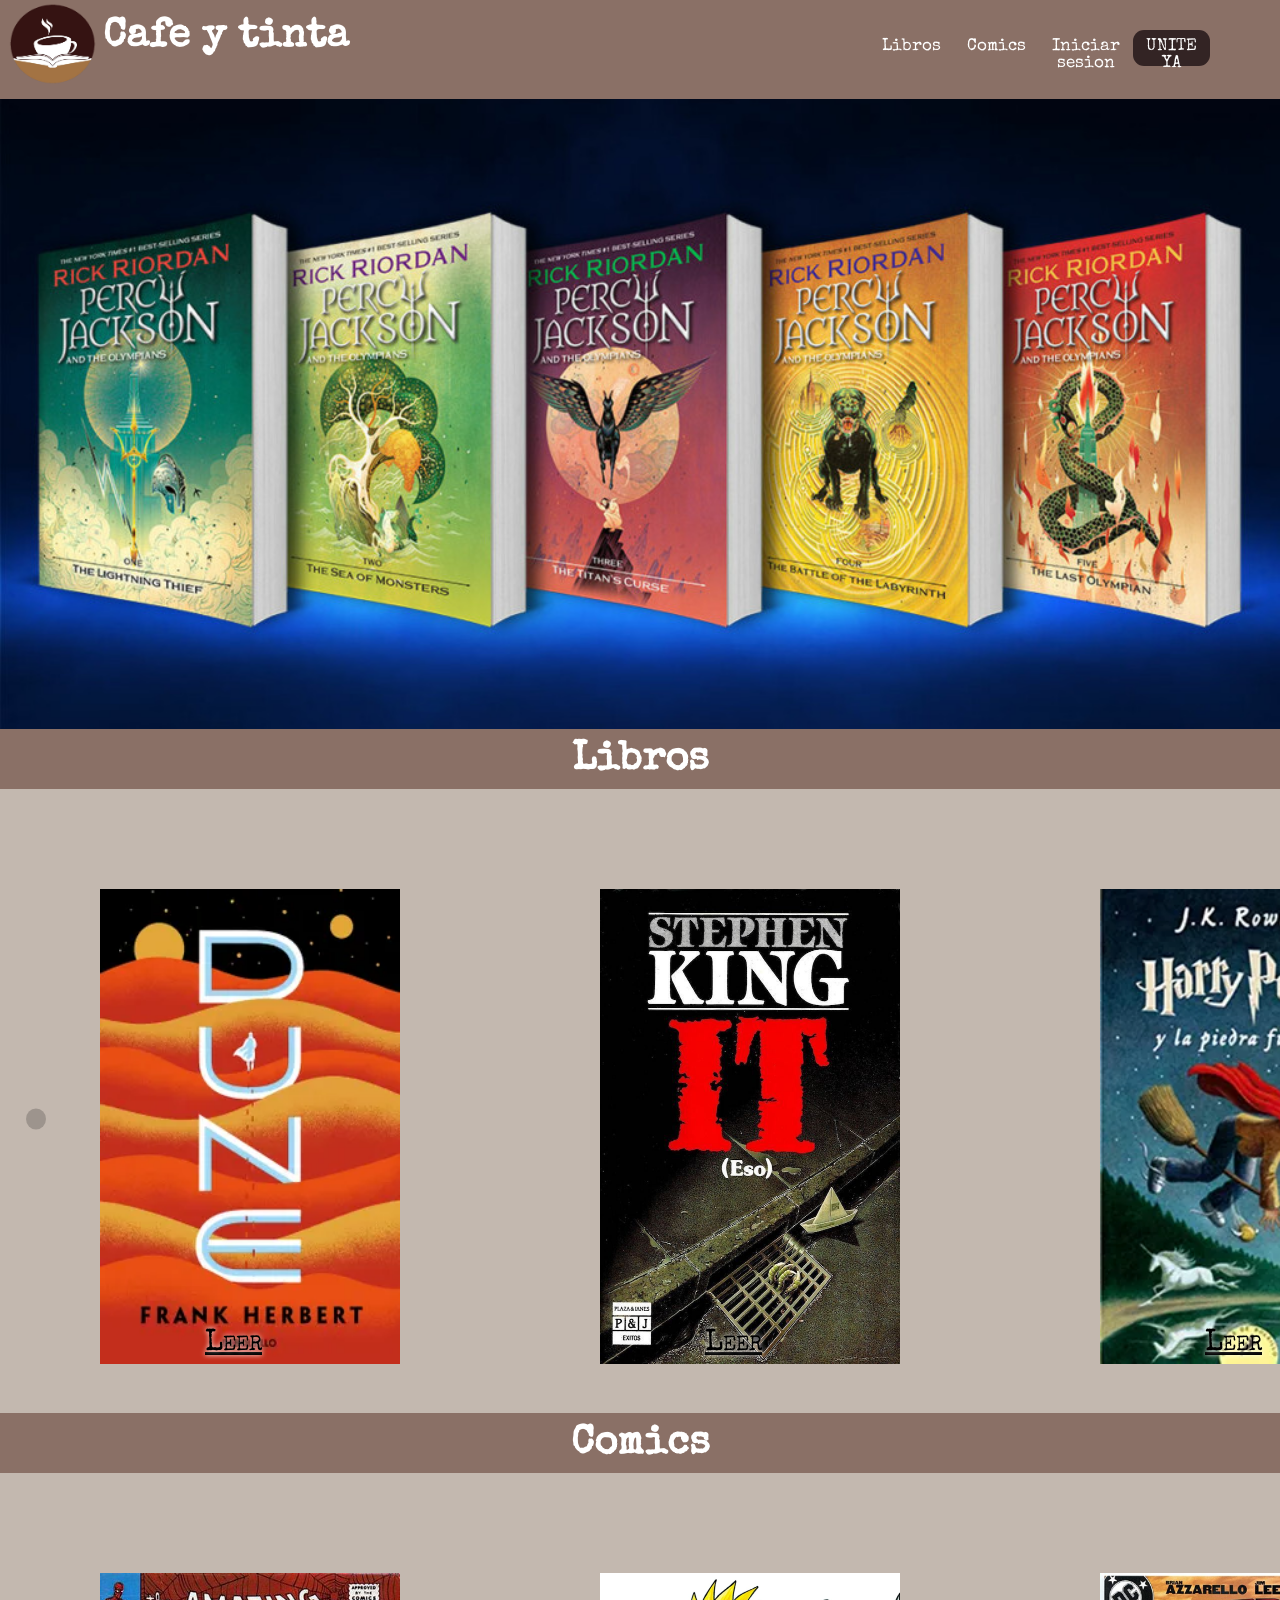
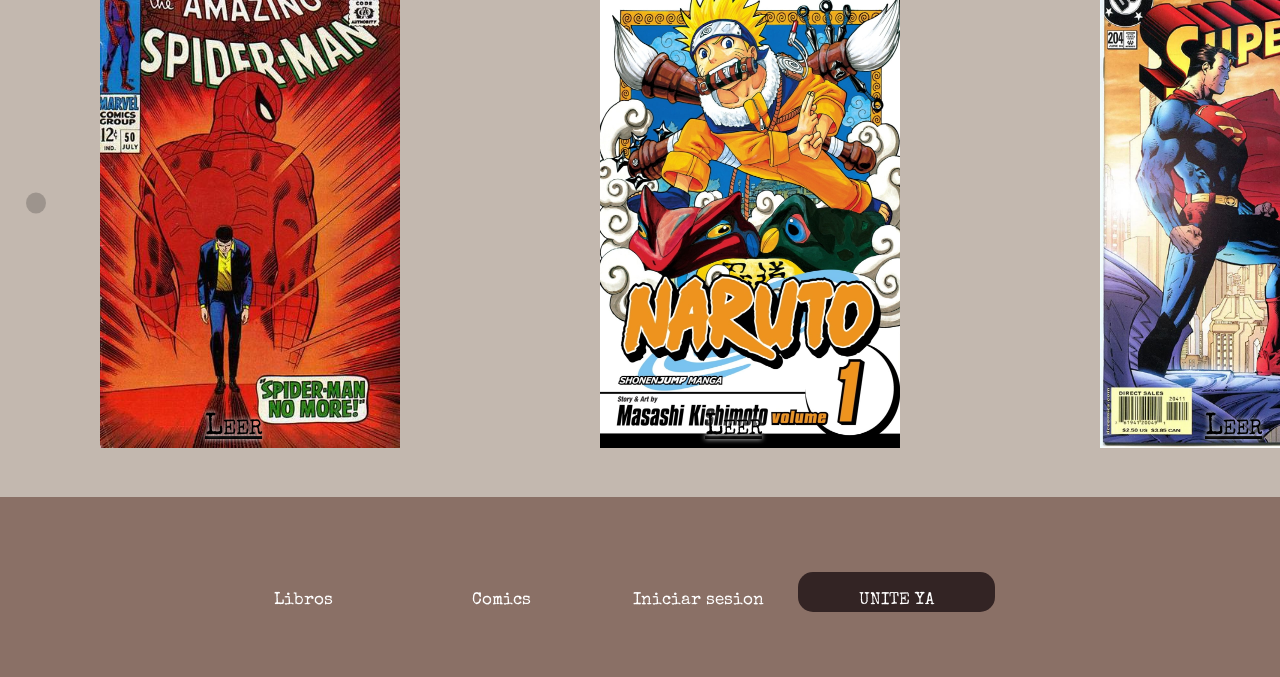
==== index.html @ 0d06a0c1 "first commit" ====
<!DOCTYPE html>
<html lang="en">

<head>
    <meta charset="UTF-8">
    <meta name="viewport" content="width=device-width, initial-scale=1.0">
    <link rel="shortcut icon" href="favicon.ico" type="image/x-icon">
    <link rel="stylesheet" href="./Css/Style.css">
    <link rel="stylesheet" href="./Css/Style-Carousel.css">
    <title>Cafe y Tinta</title>
</head>

<body>

    <div class= "grid-container">
        <div class="Header"> 
            <div class="logo">
                <img src="./Assets/img/Logo 2.png" alt="">
                <h2> Cafe y tinta</h2>
            </div>
            <nav class="Botones">
                <a href=""> Libros</a>
                <a href="">Comics</a>
                <a href="">Iniciar sesion</a>
                <a class="Registro" href="./Pages/Registro.html"> UNITE YA</a>
            </nav>
        </div>
        <div class="Main"> 
            <div class="container-carousel">
                <div class="carruseles" id="slider">
                    <section class="slider-section">
                        <img src="./Assets/img/percy-jackson-1024x576.jpg">
                    </section>
                    <section class="slider-section">
                        <img src="./Assets/img/cubiertasamazon.webp">
                    </section>
                    <section class="slider-section">
                        <img src="./Assets/img/D_NQ_NP_926546-MLU52232679884_112022-W.jpg">
                    </section>
                   
                </div>
                <div class="btn-left"><i class='bx bx-chevron-left'></i></div>
                <div class="btn-right"><i class='bx bx-chevron-right'></i></div>
            </div>        
        </div>
        <div class="Libros">
            <h2>Libros</h2>
            <div class="container-carousel2">
                <div class="carruseles2" id="slider2">
                    <section class="slider-section2">
                        <img src="./Assets/img/1.webp">
                        <section class="slider-title2"></section>
                        <a href="">Leer</a>
                        </section>
                    </section>
                    
                    <section class="slider-section2">
                        <img src="./Assets/img/2.jpg">
                        <section class="slider-title2"></section>
                        <a href="">Leer</a>
                        </section>
                    </section>
                    <section class="slider-section2">
                        <img src="./Assets/img/3.webp">
                        <section class="slider-title2"></section>
                        <a href="">Leer</a>
                        </section>
                    </section>
                    <section class="slider-section2">
                        <img src="./Assets/img/4.webp">
                        <section class="slider-title2"></section>
                        <a href="">Leer</a>
                        </section>
                    </section>
                    <section class="slider-section2">
                        <img src="./Assets/img/5.png">
                        <section class="slider-title2"></section>
                        <a href="">Leer</a>
                        </section>
                    </section>
                    <section class="slider-section2">
                        <img src="./Assets/img/6.webp">
                        <section class="slider-title2"></section>
                        <a href="">Leer</a>
                        </section>
                    </section>
                    <section class="slider-section2">
                        <img src="./Assets/img/7.webp">
                        <section class="slider-title2"></section>
                        <a href="">Leer</a>
                        </section>
                    </section>
                    <section class="slider-section2">
                        <img src="./Assets/img/8.jpg">
                        <section class="slider-title2"></section>
                        <a href="">Leer</a>
                        </section>
                    </section>
                    <section class="slider-section2">
                        <img src="./Assets/img/9.webp">   
                        <section class="slider-title2"></section>
                        <a href="">Leer</a>
                        </section>
                    </section>
                    <section class="slider-section2">
                        <img src="./Assets/img/10.webp">
                        <section class="slider-title2"></section>
                        <a href="">Leer</a>
                        </section>
                    </section>
                </div>
                <div class="btn-left2"></i></div>
                <div class="btn-right2"></i></div>
            </div>
        </div>
        <div class="Comics">
            <h2>Comics</h2>
            <div class="container-carousel2">
                <div class="carruseles2" id="slider2">
                    <section class="slider-section2">
                        <img src="./Assets/img/C1.jpg">
                        <section class="slider-title2"></section>
                        <a href="">Leer</a>
                        </section>
                    </section>
                    
                    <section class="slider-section2">
                        <img src="./Assets/img/C2.jpg">
                        <section class="slider-title2"></section>
                        <a href="">Leer</a>
                        </section>
                    </section>
                    <section class="slider-section2">
                        <img src="./Assets/img/C3.jpg">
                        <section class="slider-title2"></section>
                        <a href="">Leer</a>
                        </section>
                    </section>
                    <section class="slider-section2">
                        <img src="./Assets/img/C4.png">
                        <section class="slider-title2"></section>
                        <a href="">Leer</a>
                        </section>
                    </section>
                    <section class="slider-section2">
                        <img src="./Assets/img/C5.jpg">
                        <section class="slider-title2"></section>
                        <a href="">Leer</a>
                        </section>
                    </section>
                    <section class="slider-section2">
                        <img src="./Assets/img/6.webp">
                        <section class="slider-title2"></section>
                        <a href="">Leer</a>
                        </section>
                    </section>
                </div>
                <div class="btn-left2"></i></div>
                <div class="btn-right2"></i></div>
            </div>
        </div>
        <div class="Footer">
            <nav class="BotonesFooter">
                <a href=""> Libros</a>
                <a href="">Comics</a>
                <a href="">Iniciar sesion</a>               
                <a class="Registro" href="./Pages/log in.html"> UNITE YA</a>
            </nav>
        </div>


    </div>
    <footer>
        <section class=""></section>
    </footer>

    <script src="./Js/script.js"></script>
    <script src="./Js/script2.js"></script>
</body>

</html>
---- Css/Style.css ----
@import url('https://fonts.googleapis.com/css2?family=Special+Elite&display=swap');
 


* {
    padding: 0;
    margin: 0;
    width: 99%;
    box-sizing: border-box;
    }

:root{
    --Separadores: rgb(138, 112, 102);
    --Titulos:rgb(51, 36, 36);
    --Letra: white;
    --BgColor: rgb(195, 184, 175);
}



body{
    font-family:'Special Elite';
    overflow-x: hidden;
}

.grid-container {
    padding: -1px;
    display: grid;
    background-color:var(--BgColor);    
    grid-template-areas: 'Header'
                         'main'
                         'libros'
                         'comics'
                         'footer';
   
 }
.Header{
    position: relative;
    grid-area: 'Header';
    height: 11lvh;
    background-color: var(--Separadores);
    background-image: url(https://besthqwallpapers.com/Uploads/9-11-2019/110636/thumb2-brown-paper-texture-4k-brown-crumpled-paper-macro-brown-paper.jpg);
    width: 100%;
    display: flex;
    justify-content: space-between;
    & .logo {
        
        
        & img {
            height: 5.5em;
            vertical-align: middle;
            margin-left: 0.5em;
            padding: 3px 1px;
            width: 10vh;}
   
        & h2 {
        font-size: 2.5em;
        color: var(--Letra);
        display: inline-block;
        width: 30vw;}}
    }
    .Botones{
        display: flex;
        justify-content: space-between;
        padding: 30px 70px;
        width: 50%;
        font-size: 17px;
         & a{
            text-decoration: none;
            color: var(--Letra);
            text-align: center;
            border-radius: 11px;
            padding: 8px 13px;
            margin-bottom: 3px;

         }
        .Registro{ background-color: var(--Titulos);
            background-image: url(https://www.todofondos.net/wp-content/uploads/wallpaper-textura-de-papel-de-grunge-scaled.jpg);
    
            color: var(--Letra);
           }
        }

        & a:hover{
            color: var(--Titulos); 
            transform: translate(0,-10%);
            transition: .5s ease;
        }
        .Registro:hover{
            background-color: var(--Letra);
            background-image: url(https://plus.unsplash.com/premium_photo-1675695700239-44153e6bf430?ixlib=rb-4.0.3&ixid=M3wxMjA3fDB8MHxzZWFyY2h8MXx8dGV4dHVyYSUyMGRlJTIwcGFwZWx8ZW58MHx8MHx8fDA%3D&w=1000&q=80);
            color: var(--Titulos);
            transform: translate(0,-10%);
            transition: .5s ease;
        }

 

.Main{grid-area:'main';
    height: 70vh;
    width: 100%;
    display: flex;
    align-items: center;
    justify-content: center;
    background-color: var(--BgColor);
    

    
}


.Libros{grid-area:'libros';
    background-color:var(--BgColor);
    background-image: url(https://plus.unsplash.com/premium_photo-1675695700239-44153e6bf430?ixlib=rb-4.0.3&ixid=M3wxMjA3fDB8MHxzZWFyY2h8MXx8dGV4dHVyYSUyMGRlJTIwcGFwZWx8ZW58MHx8MHx8fDA%3D&w=1000&q=80);
    height: 76lvh;
    width: 100%;
    & h2{
        text-decoration: none;
        color: var(--Letra);
        text-align: center;
        font-size: 40px;
        padding-top: 12px;
        width: 100%;
        background-image: url(https://besthqwallpapers.com/Uploads/9-11-2019/110636/thumb2-brown-paper-texture-4k-brown-crumpled-paper-macro-brown-paper.jpg);
        height: 60px ;
        vertical-align: middle;
        background-color: var(--Separadores);}
        & h2:hover{color: var(--Letra);
            transition: .5s ease;
    }

    .Carrusel{
        vertical-align: middle;
        display: flex;
        flex-wrap: nowrap;
        overflow: scroll;
        width: 100lvw;
    }

    .elemento{
        flex: 1 0 auto;
        margin: 5lvh 50px;
        background-color: rgb(255, 255, 255);
        width: 20lvw;
        height: 60lvh;
    }

}
.Comics{grid-area:'comics';
    background-color:var(--BgColor);
    background-image: url(https://plus.unsplash.com/premium_photo-1675695700239-44153e6bf430?ixlib=rb-4.0.3&ixid=M3wxMjA3fDB8MHxzZWFyY2h8MXx8dGV4dHVyYSUyMGRlJTIwcGFwZWx8ZW58MHx8MHx8fDA%3D&w=1000&q=80);
    height: 76lvh;
    width: 100vw;

    & h2{
        text-decoration: none;
        color: var(--Letra);
        text-align: center;
        font-size: 40px;
        padding-top: 12px;
        width: 100%;
        background-image: url(https://besthqwallpapers.com/Uploads/9-11-2019/110636/thumb2-brown-paper-texture-4k-brown-crumpled-paper-macro-brown-paper.jpg);
        height: 60px ;
        vertical-align: middle;
        background-color: var(--Separadores);}
        & h2:hover{color: var(--Letra);
            transition: .5s ease;
    }

    .Carrusel{
        vertical-align: middle;
        display: flex;
        flex-wrap: nowrap;
        overflow: scroll;
        width: 100lvw;
    }

    .elemento{
        flex: 1 0 auto;
        margin: 5lvh 50px;
        background-color: rgb(255, 255, 255);
        width: 20lvw;
        height: 60lvh;
    }
}
.Footer{grid-area:'footer';
    background-color: var(--Separadores);
    background-image: url(https://besthqwallpapers.com/Uploads/9-11-2019/110636/thumb2-brown-paper-texture-4k-brown-crumpled-paper-macro-brown-paper.jpg);
    height: 20lvh;
    width: 100%;
    position: relative;
    display: flex;
    justify-content: space-between;
    padding-left: 15%;
    .BotonesFooter{
        display: flex;
        justify-content: space-between;
        padding: 75px 13px;
        width: 75%;
        font-size: 17px;
        & a {
            text-decoration: none;
            color: var(--Letra);
            text-align: center;
            border-radius: 15px;
            padding: 20px;
         }
        .Registro{ background-color: var(--Titulos);
            color: var(--Letra);
           }
        }

        & a:hover{
            color: var(--Titulos); 
            transform: translate(0,-10%);
            transition: .5s ease;
        }
        .Registro:hover{
            background-color: var(--Letra);
            color: var(--Titulos);
            transform: translate(0,-10%);
            transition: .5s ease;
        }

}
---- Css/Style-Carousel.css ----
.container-carousel {
    position: relative;
    width: 100%;
    height: 100%;
    background-color: #e0e0e0;
    overflow: hidden;
  
}

.carruseles {
    width: 300%;
    height: 100%;
    display: flex;

}

.slider-section {
    width: calc(100% / 3);
    height: 100%;
}

.slider-section img {
    width: 100%;
    height: 100%;
    object-fit: cover;
}

.btn-left,
.btn-right {
    display: flex;
    width: 15px;
    height: 15px;
    position: absolute;
    top: 50%;
    font-size: 1.5rem;
    background-color: transparent;
    border-radius: 50%;
    padding: 5px;
    font-weight: 600;
    cursor: pointer;
    color: #ffffff81;
    transform: translate(0,-50%);
    transition: .5s ease;
    user-select: none;
}

.btn-left:hover,
.btn-right:hover {
    background-color: #333333d4;
    color: #fff;
}

.btn-left {
    left: 10px;
}

.btn-right {
    right: 10px;
}


/* -------------------------------*/
.container-carousel2 {
    position: relative;
    width: 500px;
    height: 300px;
    
  
}

.carruseles2 {
    width: 1000%;
    height: 100%;
    display: flex;

}

.slider-section2 {
    width: calc(100% / 10);
    height: 100%;
    & a{ padding: 41%;
    text-decoration: none;
    color: rgb(0, 0, 0);
    font-size: 30px;
    text-shadow: 0px 0px 5px #ffffff;
    text-decoration: underline solid rgb(0, 0, 0);
    font-style: normal;
    font-variant: small-caps;
    transform: translate(0,-10%);
    transition: .5s ease;}
   
    & a:hover{ padding: 41%;
        text-decoration: none;
        color: rgb(255, 255, 255);
        font-size: 30px;
        text-shadow: 0px 0px 5px #000000;
        text-decoration: underline solid rgb(255, 254, 254);
        font-style: normal;
        font-variant: small-caps;}
}

.slider-title2 {
    margin: -28%;
}


.slider-section2 img {
    width: 100%;
    height: 225%;
    padding: 20%;
    /*object-fit: cover;*/
}



.btn-left2,
.btn-right2 {
    display: flex;
    position: absolute;
    top: 110%;
    font-size: 1.5rem;
    background-color: rgba(0, 0, 0, 0.191);
    border-radius: 50%;
    padding: 5px;
    font-weight: 600;
    cursor: pointer;
    color: #ffffff81;
    transform: translate(0,-50%);
    transition: .5s ease;
    user-select: none;
    width: 4%;
    height: 7%;
}

.btn-left2:hover,
.btn-right2:hover {
    background-color: #333333d4;
    color: #fff;
}

.btn-left2 {
    left: 2vw;
}

.btn-right2 {
    left: 90vw;
  

}
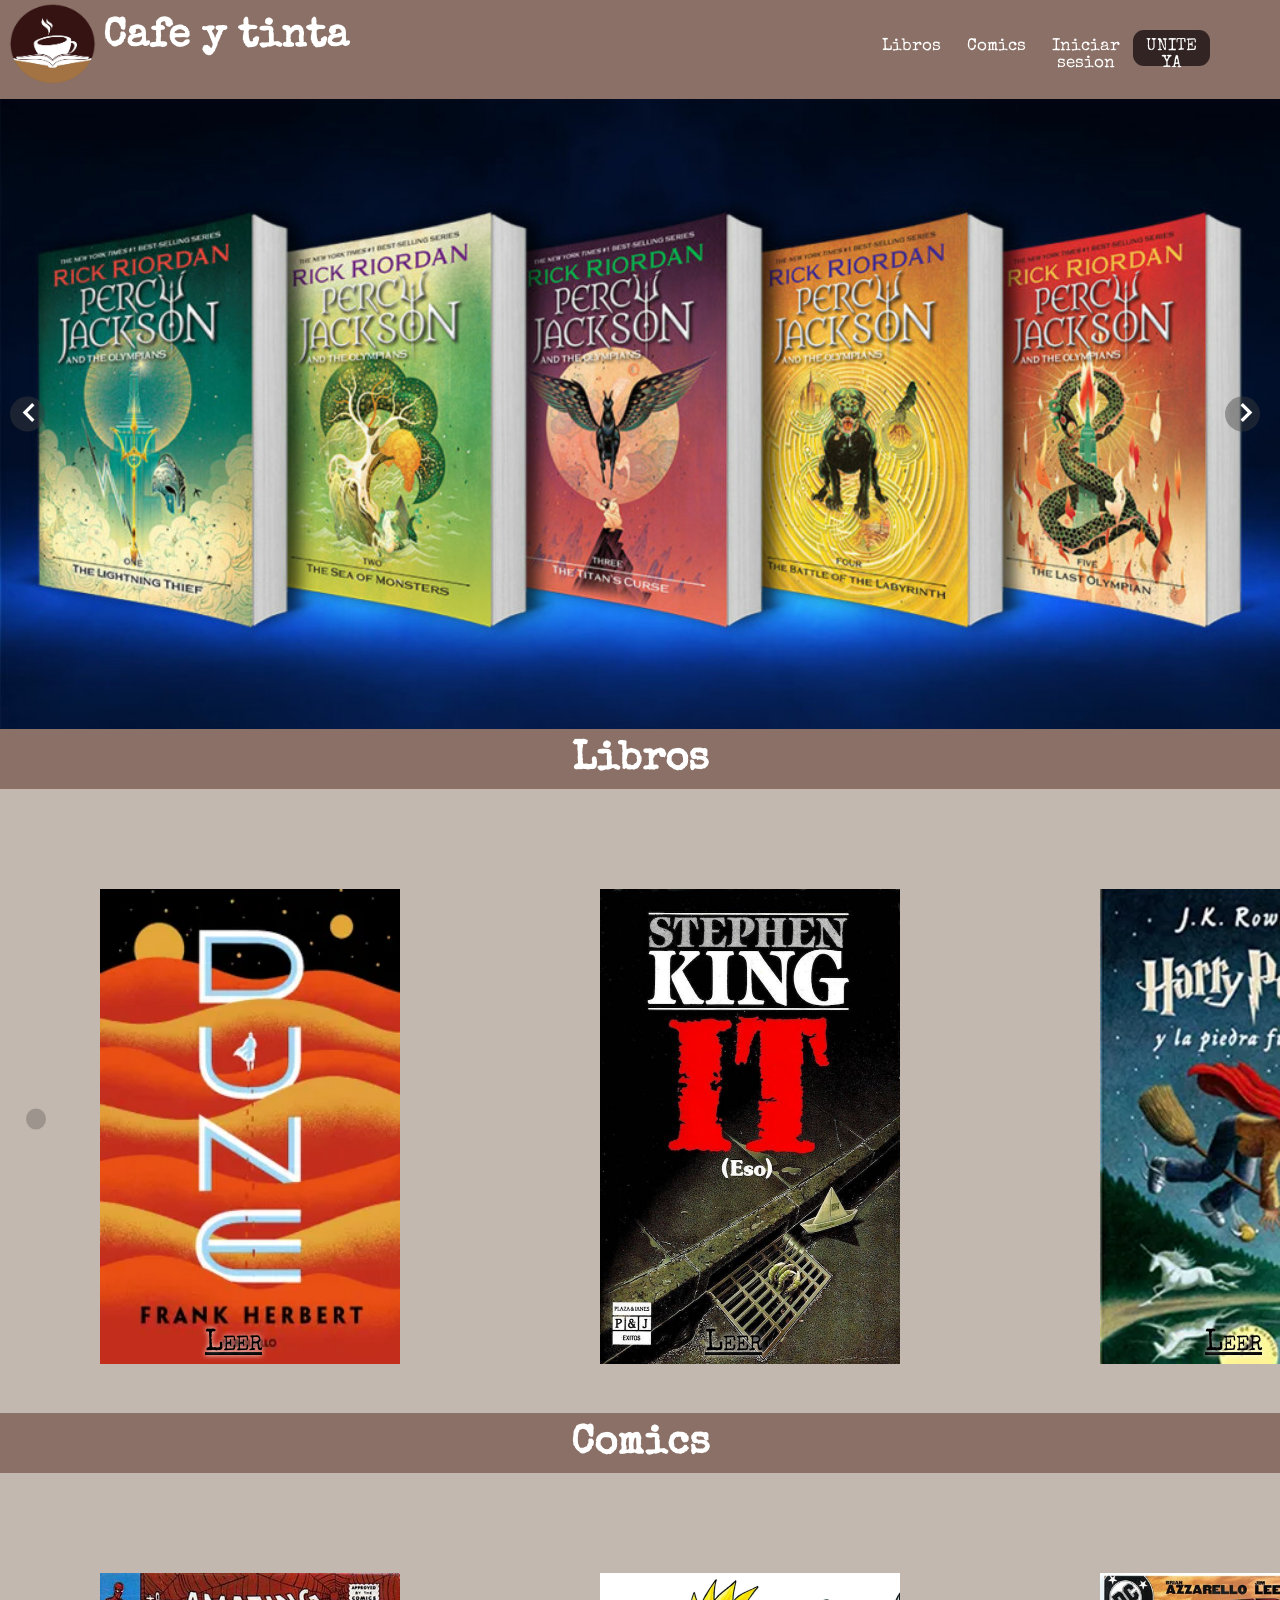
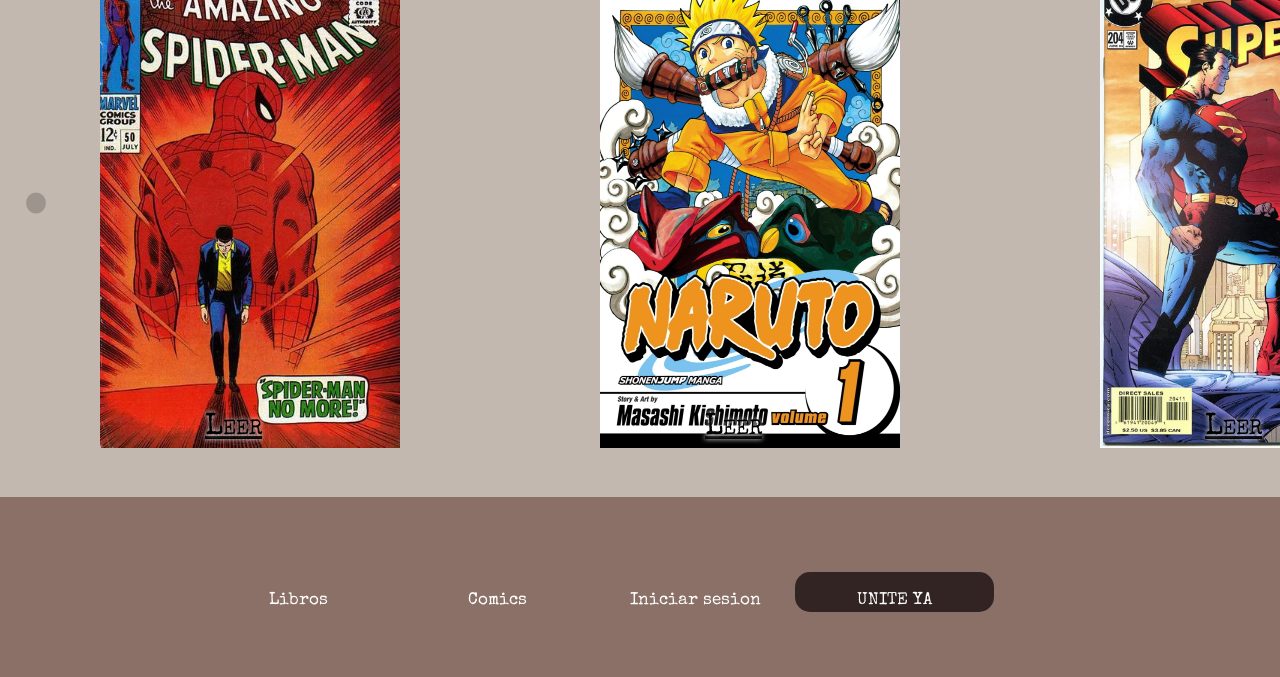
==== commit 918670a7: "Nuevos cambios" ====
--- a/index.html
+++ b/index.html
@@ -5,6 +5,7 @@
     <meta charset="UTF-8">
     <meta name="viewport" content="width=device-width, initial-scale=1.0">
     <link rel="shortcut icon" href="favicon.ico" type="image/x-icon">
+    <link href='https://unpkg.com/boxicons@2.1.4/css/boxicons.min.css' rel='stylesheet'>
     <link rel="stylesheet" href="./Css/Style.css">
     <link rel="stylesheet" href="./Css/Style-Carousel.css">
     <title>Cafe y Tinta</title>
@@ -12,19 +13,22 @@
 
 <body>
 
-    <div class= "grid-container">
+   <header>
         <div class="Header"> 
             <div class="logo">
                 <img src="./Assets/img/Logo 2.png" alt="">
                 <h2> Cafe y tinta</h2>
             </div>
             <nav class="Botones">
-                <a href=""> Libros</a>
-                <a href="">Comics</a>
+                <a href="#Libros"> Libros</a>
+                <a href="#Comics">Comics</a>
                 <a href="">Iniciar sesion</a>
                 <a class="Registro" href="./Pages/Registro.html"> UNITE YA</a>
             </nav>
         </div>
+    </header>
+
+     <div class= "grid-container"> 
         <div class="Main"> 
             <div class="container-carousel">
                 <div class="carruseles" id="slider">
@@ -43,69 +47,69 @@
                 <div class="btn-right"><i class='bx bx-chevron-right'></i></div>
             </div>        
         </div>
-        <div class="Libros">
+        <div class="Libros" id="Libros">
             <h2>Libros</h2>
             <div class="container-carousel2">
                 <div class="carruseles2" id="slider2">
                     <section class="slider-section2">
                         <img src="./Assets/img/1.webp">
                         <section class="slider-title2"></section>
-                        <a href="">Leer</a>
+                        <a href="./Pages/Libro1.html">Leer</a>
                         </section>
                     </section>
                     
                     <section class="slider-section2">
                         <img src="./Assets/img/2.jpg">
                         <section class="slider-title2"></section>
-                        <a href="">Leer</a>
+                        <a href="./Pages/Libro2.html">Leer</a>
                         </section>
                     </section>
                     <section class="slider-section2">
                         <img src="./Assets/img/3.webp">
                         <section class="slider-title2"></section>
-                        <a href="">Leer</a>
+                        <a href="./Pages/Libro3.html">Leer</a>
                         </section>
                     </section>
                     <section class="slider-section2">
                         <img src="./Assets/img/4.webp">
                         <section class="slider-title2"></section>
-                        <a href="">Leer</a>
+                        <a href="./Pages/Libro4.html">Leer</a>
                         </section>
                     </section>
                     <section class="slider-section2">
                         <img src="./Assets/img/5.png">
                         <section class="slider-title2"></section>
-                        <a href="">Leer</a>
+                        <a href="./Pages/Libro5.html">Leer</a>
                         </section>
                     </section>
                     <section class="slider-section2">
                         <img src="./Assets/img/6.webp">
                         <section class="slider-title2"></section>
-                        <a href="">Leer</a>
+                        <a href="./Pages/Libro6.html">Leer</a>
                         </section>
                     </section>
                     <section class="slider-section2">
                         <img src="./Assets/img/7.webp">
                         <section class="slider-title2"></section>
-                        <a href="">Leer</a>
+                        <a href="./Pages/Libro7.html">Leer</a>
                         </section>
                     </section>
                     <section class="slider-section2">
                         <img src="./Assets/img/8.jpg">
                         <section class="slider-title2"></section>
-                        <a href="">Leer</a>
+                        <a href="./Pages/Libro8.html">Leer</a>
                         </section>
                     </section>
                     <section class="slider-section2">
                         <img src="./Assets/img/9.webp">   
                         <section class="slider-title2"></section>
-                        <a href="">Leer</a>
+                        <a href="./Pages/Libro9.html">Leer</a>
                         </section>
                     </section>
                     <section class="slider-section2">
                         <img src="./Assets/img/10.webp">
                         <section class="slider-title2"></section>
-                        <a href="">Leer</a>
+                        <a href="./Pages/Libro10.html">Leer</a>
                         </section>
                     </section>
                 </div>
@@ -113,66 +117,69 @@
                 <div class="btn-right2"></i></div>
             </div>
         </div>
-        <div class="Comics">
+        <div class="Comics" id="Comics">
             <h2>Comics</h2>
-            <div class="container-carousel2">
-                <div class="carruseles2" id="slider2">
-                    <section class="slider-section2">
+            <div class="container-carousel3">
+                <div class="carruseles3" id="slider3">
+                    <section class="slider-section3">
                         <img src="./Assets/img/C1.jpg">
-                        <section class="slider-title2"></section>
-                        <a href="">Leer</a>
+                        <section class="slider-title3"></section>
+                        <a href="./Pages/Comic1.html">Leer</a>
                         </section>
                     </section>
                     
-                    <section class="slider-section2">
+                    <section class="slider-section3">
                         <img src="./Assets/img/C2.jpg">
-                        <section class="slider-title2"></section>
-                        <a href="">Leer</a>
+                        <section class="slider-title3"></section>
+                        <a href="./Pages/Comic2.html">Leer</a>
                         </section>
                     </section>
-                    <section class="slider-section2">
+                    <section class="slider-section3">
                         <img src="./Assets/img/C3.jpg">
-                        <section class="slider-title2"></section>
-                        <a href="">Leer</a>
+                        <section class="slider-title3"></section>
+                        <a href="./Pages/Comic3.html">Leer</a>
                         </section>
                     </section>
-                    <section class="slider-section2">
+                    <section class="slider-section3">
                         <img src="./Assets/img/C4.png">
-                        <section class="slider-title2"></section>
-                        <a href="">Leer</a>
+                        <section class="slider-title3"></section>
+                        <a href="./Pages/Comic4.html">Leer</a>
                         </section>
                     </section>
-                    <section class="slider-section2">
+                    <section class="slider-section3">
                         <img src="./Assets/img/C5.jpg">
-                        <section class="slider-title2"></section>
-                        <a href="">Leer</a>
+                        <section class="slider-title3"></section>
+                        <a href="./Pages/Comic5.html">Leer</a>
                         </section>
                     </section>
-                    <section class="slider-section2">
-                        <img src="./Assets/img/6.webp">
-                        <section class="slider-title2"></section>
-                        <a href="">Leer</a>
+                    <section class="slider-section3">
+                        <img src="./Assets/img/c6.jpg">
+                        <section class="slider-title3"></section>
+                        <a href="./Pages/Comic6.html">Leer</a>
                         </section>
                     </section>
                 </div>
-                <div class="btn-left2"></i></div>
-                <div class="btn-right2"></i></div>
+                <div class="btn-left3"></i></div>
+                <div class="btn-right3"></i></div>
             </div>
         </div>
-        <div class="Footer">
-            <nav class="BotonesFooter">
-                <a href=""> Libros</a>
-                <a href="">Comics</a>
-                <a href="">Iniciar sesion</a>               
-                <a class="Registro" href="./Pages/log in.html"> UNITE YA</a>
-            </nav>
-        </div>
+
+    </div>  
+    
+        <footer>
+            <div class="Footer">
+                <nav class="BotonesFooter">
+                    <a href="#Libros"> Libros</a>
+                    <a href="#Comics">Comics</a>
+                    <a href="">Iniciar sesion</a>               
+                    <a class="Registro" href="./Pages/log in.html"> UNITE YA</a>
+                </nav>
+            </div>
+        </footer>
 
 
-    </div>
-    <footer>
-        <section class=""></section>
-    </footer>
+    
+
 
     <script src="./Js/script.js"></script>
     <script src="./Js/script2.js"></script>
--- a/Css/Style.css
+++ b/Css/Style.css
@@ -32,7 +32,7 @@
                          'main'
                          'libros'
                          'comics'
-                         'footer';
+                         'BotonesFooter';
    
  }
 .Header{
@@ -41,7 +41,7 @@
     height: 11lvh;
     background-color: var(--Separadores);
     background-image: url(https://besthqwallpapers.com/Uploads/9-11-2019/110636/thumb2-brown-paper-texture-4k-brown-crumpled-paper-macro-brown-paper.jpg);
-    width: 100%;
+    width: 100vw;
     display: flex;
     justify-content: space-between;
     & .logo {
@@ -184,16 +184,21 @@
         height: 60lvh;
     }
 }
-.Footer{grid-area:'footer';
+
+
+.Footer{
+    grid-area:'BotonesFooter';
     background-color: var(--Separadores);
     background-image: url(https://besthqwallpapers.com/Uploads/9-11-2019/110636/thumb2-brown-paper-texture-4k-brown-crumpled-paper-macro-brown-paper.jpg);
     height: 20lvh;
-    width: 100%;
+    width: 100vw;
     position: relative;
     display: flex;
     justify-content: space-between;
     padding-left: 15%;
-    .BotonesFooter{
+
+    & .BotonesFooter{
+        
         display: flex;
         justify-content: space-between;
         padding: 75px 13px;
@@ -205,27 +210,44 @@
             text-align: center;
             border-radius: 15px;
             padding: 20px;
-         }
-        .Registro{ background-color: var(--Titulos);
-            color: var(--Letra);
-           }
-        }
 
         & a:hover{
             color: var(--Titulos); 
             transform: translate(0,-10%);
             transition: .5s ease;
-        }
-        .Registro:hover{
-            background-color: var(--Letra);
-            color: var(--Titulos);
-            transform: translate(0,-10%);
-            transition: .5s ease;
-        }
-
-}
-
-
-
-
-
+        }  
+         }
+        .Registro{ background-color: var(--Titulos);
+            color: var(--Letra);
+            cursor: pointer;
+            animation: bounce 1s linear;
+           }
+        }
+
+    @keyframes bounce {
+        20%,50%,80%,to{
+            transform: translateY(0)
+        }
+        40%{
+            transform: translateY(-30px)
+        }                                   
+        70%{
+            transform: translateY(-15px)
+        }
+        90%{
+            transform: translateY(-4px)
+        }
+    }
+        
+    .Registro:hover{
+        animation: bounce 1s linear;
+    }
+
+        
+
+}
+
+
+
+
+
--- a/Css/Style-Carousel.css
+++ b/Css/Style-Carousel.css
@@ -28,20 +28,23 @@
 .btn-left,
 .btn-right {
     display: flex;
-    width: 15px;
-    height: 15px;
+    width: 35px;
+    height: 35px;
     position: absolute;
     top: 50%;
-    font-size: 1.5rem;
-    background-color: transparent;
+    font-size: 2.5rem;
+    background-color: rgba(63, 63, 63, 0.425);
     border-radius: 50%;
-    padding: 5px;
     font-weight: 600;
     cursor: pointer;
-    color: #ffffff81;
+    color: #ffffff;
     transform: translate(0,-50%);
     transition: .5s ease;
     user-select: none;
+}
+
+.bx {
+    line-height: 0.8;
 }
 
 .btn-left:hover,
@@ -55,7 +58,7 @@
 }
 
 .btn-right {
-    right: 10px;
+    right: 20px;
 }
 
 
@@ -147,4 +150,95 @@
   
 
 }
+
+
+
+/* -------------------------------*/
+.container-carousel3 {
+    position: relative;
+    width: 500px;
+    height: 300px;
+    
+  
+}
+
+.carruseles3 {
+    width: 600%;
+    height: 100%;
+    display: flex;
+
+}
+
+.slider-section3 {
+    width: calc(100% / 6);
+    height: 100%;
+    & a{ padding: 41%;
+    text-decoration: none;
+    color: rgb(0, 0, 0);
+    font-size: 30px;
+    text-shadow: 0px 0px 5px #ffffff;
+    text-decoration: underline solid rgb(0, 0, 0);
+    font-style: normal;
+    font-variant: small-caps;
+    transform: translate(0,-10%);
+    transition: .5s ease;}
+   
+    & a:hover{ padding: 41%;
+        text-decoration: none;
+        color: rgb(255, 255, 255);
+        font-size: 30px;
+        text-shadow: 0px 0px 5px #000000;
+        text-decoration: underline solid rgb(255, 254, 254);
+        font-style: normal;
+        font-variant: small-caps;}
+}
+
+.slider-title3 {
+    margin: -28%;
+}
+
+
+.slider-section3 img {
+    width: 100%;
+    height: 225%;
+    padding: 20%;
+    /*object-fit: cover;*/
+}
+
+
+
+.btn-left3,
+.btn-right3 {
+    display: flex;
+    position: absolute;
+    top: 110%;
+    font-size: 1.5rem;
+    background-color: rgba(0, 0, 0, 0.191);
+    border-radius: 50%;
+    padding: 5px;
+    font-weight: 600;
+    cursor: pointer;
+    color: #ffffff81;
+    transform: translate(0,-50%);
+    transition: .5s ease;
+    user-select: none;
+    width: 4%;
+    height: 7%;
+}
+
+.btn-left3:hover,
+.btn-right3:hover {
+    background-color: #333333d4;
+    color: #fff;
+}
+
+.btn-left3 {
+    left: 2vw;
+}
+
+.btn-right3 {
+    left: 90vw;
+  
+
+}
  
